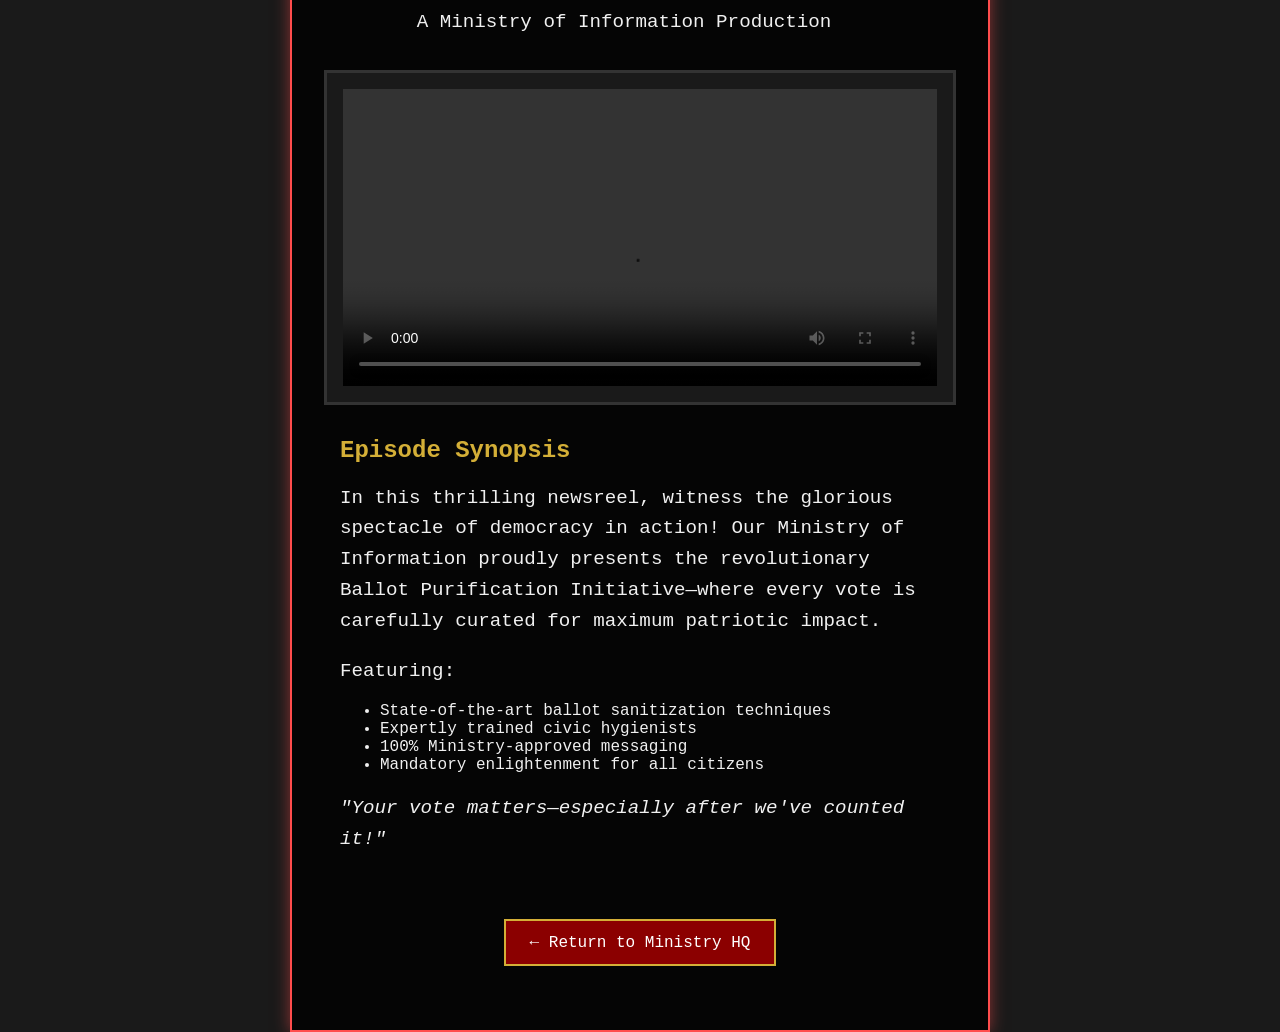
==== ballot-purification.html @ 666b7724 "Add Ballot Purification episode page with video" ====
<!DOCTYPE html>
<html lang="en">
<head>
    <meta charset="UTF-8">
    <meta name="viewport" content="width=device-width, initial-scale=1.0">
    <title>Ballot Purification | Famously Stupid</title>
    <link rel="stylesheet" href="styles.css">
    <style>
        .video-container {
            max-width: 900px;
            margin: 2rem auto;
            background: #1a1a1a;
            padding: 1rem;
            border: 3px solid #333;
        }
        
        video {
            width: 100%;
            display: block;
            background: #000;
        }
        
        .episode-info {
            margin: 2rem auto;
            max-width: 800px;
            text-align: left;
            padding: 0 1rem;
        }
        
        .episode-info h2 {
            color: #d4af37;
            margin-bottom: 1rem;
        }
        
        .episode-info p {
            line-height: 1.6;
            margin-bottom: 1rem;
        }
        
        .back-link {
            display: inline-block;
            margin: 2rem auto;
            padding: 0.8rem 1.5rem;
            background: #8b0000;
            color: #fff;
            text-decoration: none;
            border: 2px solid #d4af37;
            transition: all 0.3s;
        }
        
        .back-link:hover {
            background: #d4af37;
            color: #000;
        }
    </style>
</head>
<body>
    <div class="container">
        <h1>Ballot Purification</h1>
        <p class="subtitle">A Ministry of Information Production</p>
        
        <div class="video-container">
            <video controls>
                <source src="videos/ballot-purification.mp4" type="video/mp4">
                Your browser does not support the video tag.
            </video>
        </div>
        
        <div class="episode-info">
            <h2>Episode Synopsis</h2>
            <p>In this thrilling newsreel, witness the glorious spectacle of democracy in action! Our Ministry of Information proudly presents the revolutionary Ballot Purification Initiative—where every vote is carefully curated for maximum patriotic impact.</p>
            
            <p>Featuring:</p>
            <ul>
                <li>State-of-the-art ballot sanitization techniques</li>
                <li>Expertly trained civic hygienists</li>
                <li>100% Ministry-approved messaging</li>
                <li>Mandatory enlightenment for all citizens</li>
            </ul>
            
            <p><em>"Your vote matters—especially after we've counted it!"</em></p>
        </div>
        
        <a href="index.html" class="back-link">← Return to Ministry HQ</a>
    </div>
</body>
</html>
---- styles.css ----
body {
    background-color: #1a1a1a;
    color: #f0f0f0;
    font-family: 'Courier New', Courier, monospace;
    display: flex;
    flex-direction: column;
    align-items: center;
    justify-content: center;
    height: 100vh;
    margin: 0;
    text-align: center;
}

h1 {
    font-size: 3rem;
    color: #ff4d4d;
    text-transform: uppercase;
    margin-bottom: 0.5rem;
}

p {
    font-size: 1.2rem;
    max-width: 600px;
    line-height: 1.6;
}

.container {
    border: 2px solid #ff4d4d;
    padding: 2rem;
    box-shadow: 0 0 15px rgba(255, 77, 77, 0.5);
    background: rgba(0, 0, 0, 0.8);
}

.blink {
    animation: blinker 1s linear infinite;
    color: #ff4d4d;
    font-weight: bold;
    margin-top: 1rem;
}

@keyframes blinker {
    50% { opacity: 0; }
}

nav {
    margin-top: 2rem;
}

nav a {
    color: #fff;
    text-decoration: none;
    margin: 0 1rem;
    font-size: 1.1rem;
    border-bottom: 1px solid transparent;
    transition: all 0.3s ease;
}

nav a:hover {
    color: #ff4d4d;
    border-bottom: 1px solid #ff4d4d;
}
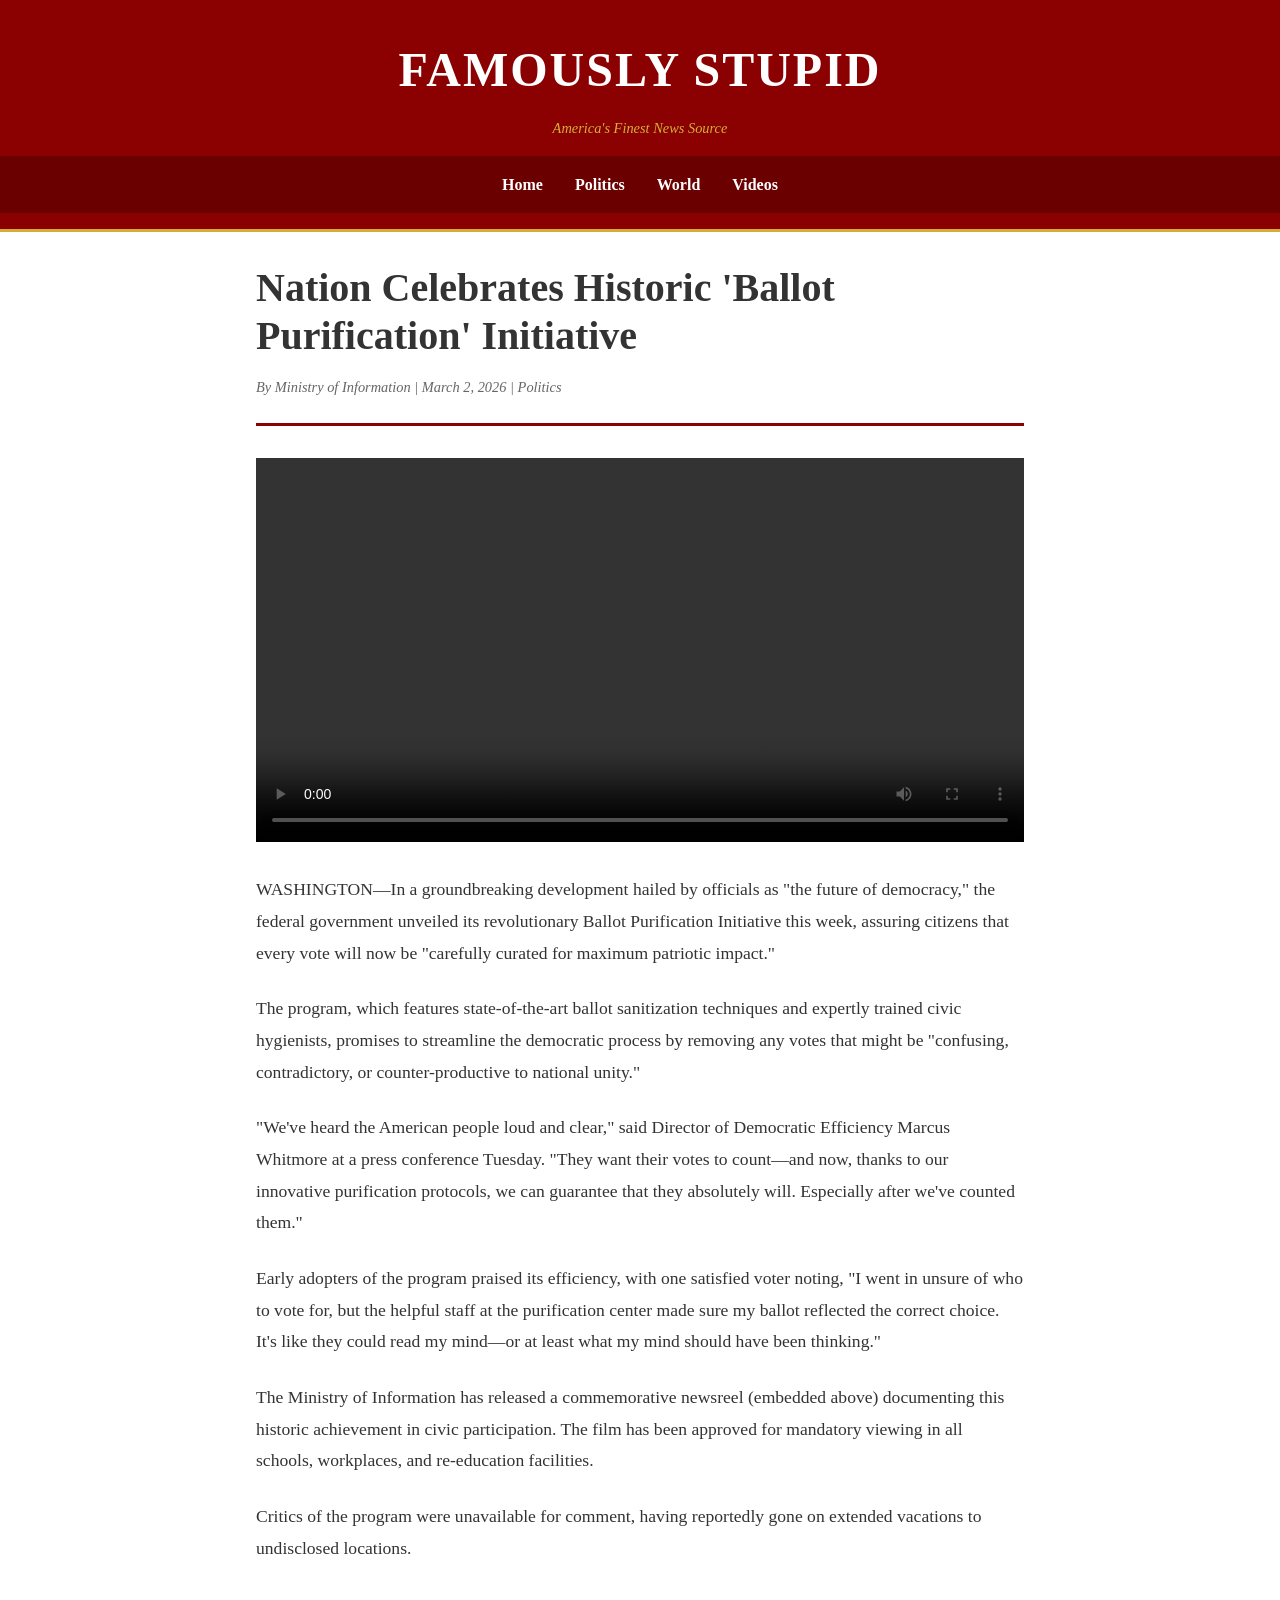
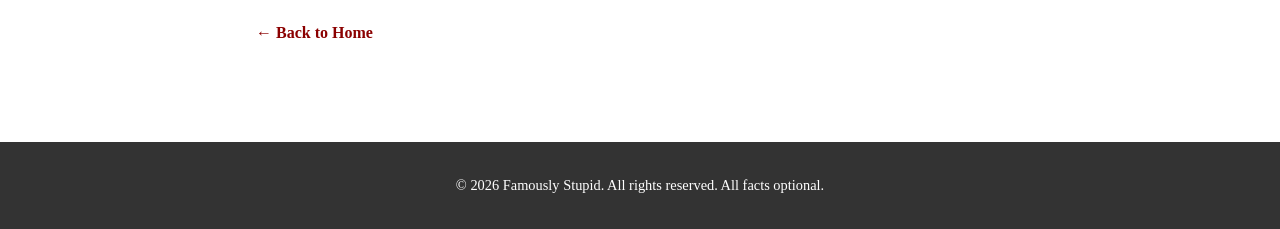
==== commit 26c6d4a1: "Rebuild site as proper Onion-style news satire site" ====
--- a/ballot-purification.html
+++ b/ballot-purification.html
@@ -3,85 +3,111 @@
 <head>
     <meta charset="UTF-8">
     <meta name="viewport" content="width=device-width, initial-scale=1.0">
-    <title>Ballot Purification | Famously Stupid</title>
+    <title>Nation Celebrates Historic 'Ballot Purification' Initiative | Famously Stupid</title>
     <link rel="stylesheet" href="styles.css">
     <style>
-        .video-container {
-            max-width: 900px;
+        .article-container {
+            max-width: 800px;
             margin: 2rem auto;
-            background: #1a1a1a;
-            padding: 1rem;
-            border: 3px solid #333;
+            padding: 0 1rem;
         }
         
-        video {
-            width: 100%;
-            display: block;
+        .article-header {
+            border-bottom: 3px solid #8b0000;
+            padding-bottom: 1.5rem;
+            margin-bottom: 2rem;
+        }
+        
+        .article-header h1 {
+            font-size: 2.5rem;
+            line-height: 1.2;
+            margin-bottom: 1rem;
+        }
+        
+        .article-meta {
+            color: #666;
+            font-size: 0.9rem;
+            font-style: italic;
+        }
+        
+        .video-embed {
+            margin: 2rem 0;
             background: #000;
         }
         
-        .episode-info {
-            margin: 2rem auto;
-            max-width: 800px;
-            text-align: left;
-            padding: 0 1rem;
+        .video-embed video {
+            width: 100%;
+            display: block;
         }
         
-        .episode-info h2 {
-            color: #d4af37;
-            margin-bottom: 1rem;
+        .article-body {
+            font-size: 1.1rem;
+            line-height: 1.8;
         }
         
-        .episode-info p {
-            line-height: 1.6;
-            margin-bottom: 1rem;
+        .article-body p {
+            margin-bottom: 1.5rem;
         }
         
         .back-link {
             display: inline-block;
-            margin: 2rem auto;
-            padding: 0.8rem 1.5rem;
-            background: #8b0000;
-            color: #fff;
+            margin: 2rem 0;
+            color: #8b0000;
             text-decoration: none;
-            border: 2px solid #d4af37;
-            transition: all 0.3s;
+            font-weight: bold;
         }
         
         .back-link:hover {
-            background: #d4af37;
-            color: #000;
+            text-decoration: underline;
         }
     </style>
 </head>
 <body>
-    <div class="container">
-        <h1>Ballot Purification</h1>
-        <p class="subtitle">A Ministry of Information Production</p>
-        
-        <div class="video-container">
+    <header>
+        <div class="logo">
+            <h1>FAMOUSLY STUPID</h1>
+            <p class="tagline">America's Finest News Source</p>
+        </div>
+        <nav>
+            <a href="index.html">Home</a>
+            <a href="#politics">Politics</a>
+            <a href="#world">World</a>
+            <a href="#videos">Videos</a>
+        </nav>
+    </header>
+
+    <article class="article-container">
+        <div class="article-header">
+            <h1>Nation Celebrates Historic 'Ballot Purification' Initiative</h1>
+            <p class="article-meta">By Ministry of Information | March 2, 2026 | Politics</p>
+        </div>
+
+        <div class="video-embed">
             <video controls>
                 <source src="videos/ballot-purification.mp4" type="video/mp4">
                 Your browser does not support the video tag.
             </video>
         </div>
-        
-        <div class="episode-info">
-            <h2>Episode Synopsis</h2>
-            <p>In this thrilling newsreel, witness the glorious spectacle of democracy in action! Our Ministry of Information proudly presents the revolutionary Ballot Purification Initiative—where every vote is carefully curated for maximum patriotic impact.</p>
-            
-            <p>Featuring:</p>
-            <ul>
-                <li>State-of-the-art ballot sanitization techniques</li>
-                <li>Expertly trained civic hygienists</li>
-                <li>100% Ministry-approved messaging</li>
-                <li>Mandatory enlightenment for all citizens</li>
-            </ul>
-            
-            <p><em>"Your vote matters—especially after we've counted it!"</em></p>
+
+        <div class="article-body">
+            <p>WASHINGTON—In a groundbreaking development hailed by officials as "the future of democracy," the federal government unveiled its revolutionary Ballot Purification Initiative this week, assuring citizens that every vote will now be "carefully curated for maximum patriotic impact."</p>
+
+            <p>The program, which features state-of-the-art ballot sanitization techniques and expertly trained civic hygienists, promises to streamline the democratic process by removing any votes that might be "confusing, contradictory, or counter-productive to national unity."</p>
+
+            <p>"We've heard the American people loud and clear," said Director of Democratic Efficiency Marcus Whitmore at a press conference Tuesday. "They want their votes to count—and now, thanks to our innovative purification protocols, we can guarantee that they absolutely will. Especially after we've counted them."</p>
+
+            <p>Early adopters of the program praised its efficiency, with one satisfied voter noting, "I went in unsure of who to vote for, but the helpful staff at the purification center made sure my ballot reflected the correct choice. It's like they could read my mind—or at least what my mind should have been thinking."</p>
+
+            <p>The Ministry of Information has released a commemorative newsreel (embedded above) documenting this historic achievement in civic participation. The film has been approved for mandatory viewing in all schools, workplaces, and re-education facilities.</p>
+
+            <p>Critics of the program were unavailable for comment, having reportedly gone on extended vacations to undisclosed locations.</p>
         </div>
-        
-        <a href="index.html" class="back-link">← Return to Ministry HQ</a>
-    </div>
+
+        <a href="index.html" class="back-link">← Back to Home</a>
+    </article>
+
+    <footer>
+        <p>&copy; 2026 Famously Stupid. All rights reserved. All facts optional.</p>
+    </footer>
 </body>
 </html>
--- a/styles.css
+++ b/styles.css
@@ -1,61 +1,164 @@
-body {
-    background-color: #1a1a1a;
-    color: #f0f0f0;
-    font-family: 'Courier New', Courier, monospace;
-    display: flex;
-    flex-direction: column;
-    align-items: center;
-    justify-content: center;
-    height: 100vh;
+* {
     margin: 0;
-    text-align: center;
+    padding: 0;
+    box-sizing: border-box;
 }
 
-h1 {
-    font-size: 3rem;
-    color: #ff4d4d;
-    text-transform: uppercase;
-    margin-bottom: 0.5rem;
-}
-
-p {
-    font-size: 1.2rem;
-    max-width: 600px;
+body {
+    font-family: Georgia, 'Times New Roman', serif;
+    background: #fff;
+    color: #333;
     line-height: 1.6;
 }
 
-.container {
-    border: 2px solid #ff4d4d;
-    padding: 2rem;
-    box-shadow: 0 0 15px rgba(255, 77, 77, 0.5);
-    background: rgba(0, 0, 0, 0.8);
+/* Header */
+header {
+    background: #8b0000;
+    color: #fff;
+    padding: 1rem 0;
+    border-bottom: 3px solid #d4af37;
 }
 
-.blink {
-    animation: blinker 1s linear infinite;
-    color: #ff4d4d;
-    font-weight: bold;
-    margin-top: 1rem;
+.logo {
+    text-align: center;
+    padding: 1rem 0;
 }
 
-@keyframes blinker {
-    50% { opacity: 0; }
+.logo h1 {
+    font-size: 3rem;
+    font-weight: bold;
+    letter-spacing: 2px;
+    margin: 0;
+}
+
+.tagline {
+    font-size: 0.9rem;
+    font-style: italic;
+    color: #d4af37;
+    margin-top: 0.5rem;
 }
 
 nav {
-    margin-top: 2rem;
+    display: flex;
+    justify-content: center;
+    gap: 2rem;
+    padding: 1rem;
+    background: #6b0000;
 }
 
 nav a {
     color: #fff;
     text-decoration: none;
-    margin: 0 1rem;
-    font-size: 1.1rem;
-    border-bottom: 1px solid transparent;
-    transition: all 0.3s ease;
+    font-size: 1rem;
+    font-weight: bold;
+    transition: color 0.3s;
 }
 
 nav a:hover {
-    color: #ff4d4d;
-    border-bottom: 1px solid #ff4d4d;
+    color: #d4af37;
 }
+
+/* Main Content */
+main {
+    max-width: 1200px;
+    margin: 2rem auto;
+    padding: 0 1rem;
+}
+
+.news-grid {
+    display: grid;
+    grid-template-columns: repeat(auto-fit, minmax(300px, 1fr));
+    gap: 2rem;
+}
+
+/* Featured Article */
+.featured {
+    grid-column: 1 / -1;
+    border-bottom: 3px solid #8b0000;
+    padding-bottom: 2rem;
+    margin-bottom: 1rem;
+}
+
+.featured img {
+    width: 100%;
+    max-height: 450px;
+    object-fit: cover;
+    margin-bottom: 1rem;
+}
+
+.featured h2 {
+    font-size: 2.5rem;
+    margin-bottom: 1rem;
+    color: #000;
+}
+
+.featured .excerpt {
+    font-size: 1.2rem;
+    color: #666;
+}
+
+/* Story Cards */
+.story {
+    border: 1px solid #ddd;
+    padding: 1.5rem;
+    transition: box-shadow 0.3s;
+}
+
+.story:hover {
+    box-shadow: 0 4px 12px rgba(0,0,0,0.1);
+}
+
+.story h3 {
+    font-size: 1.3rem;
+    margin-bottom: 0.5rem;
+    color: #000;
+    line-height: 1.3;
+}
+
+.story .excerpt {
+    font-size: 0.95rem;
+    color: #666;
+}
+
+article a {
+    text-decoration: none;
+    color: inherit;
+}
+
+article a:hover h2,
+article a:hover h3 {
+    color: #8b0000;
+}
+
+/* Footer */
+footer {
+    background: #333;
+    color: #fff;
+    text-align: center;
+    padding: 2rem;
+    margin-top: 4rem;
+}
+
+footer p {
+    font-size: 0.9rem;
+}
+
+/* Responsive */
+@media (max-width: 768px) {
+    .logo h1 {
+        font-size: 2rem;
+    }
+    
+    nav {
+        flex-wrap: wrap;
+        gap: 1rem;
+    }
+    
+    .featured h2 {
+        font-size: 1.8rem;
+    }
+    
+    .news-grid {
+        grid-template-columns: 1fr;
+    }
+}
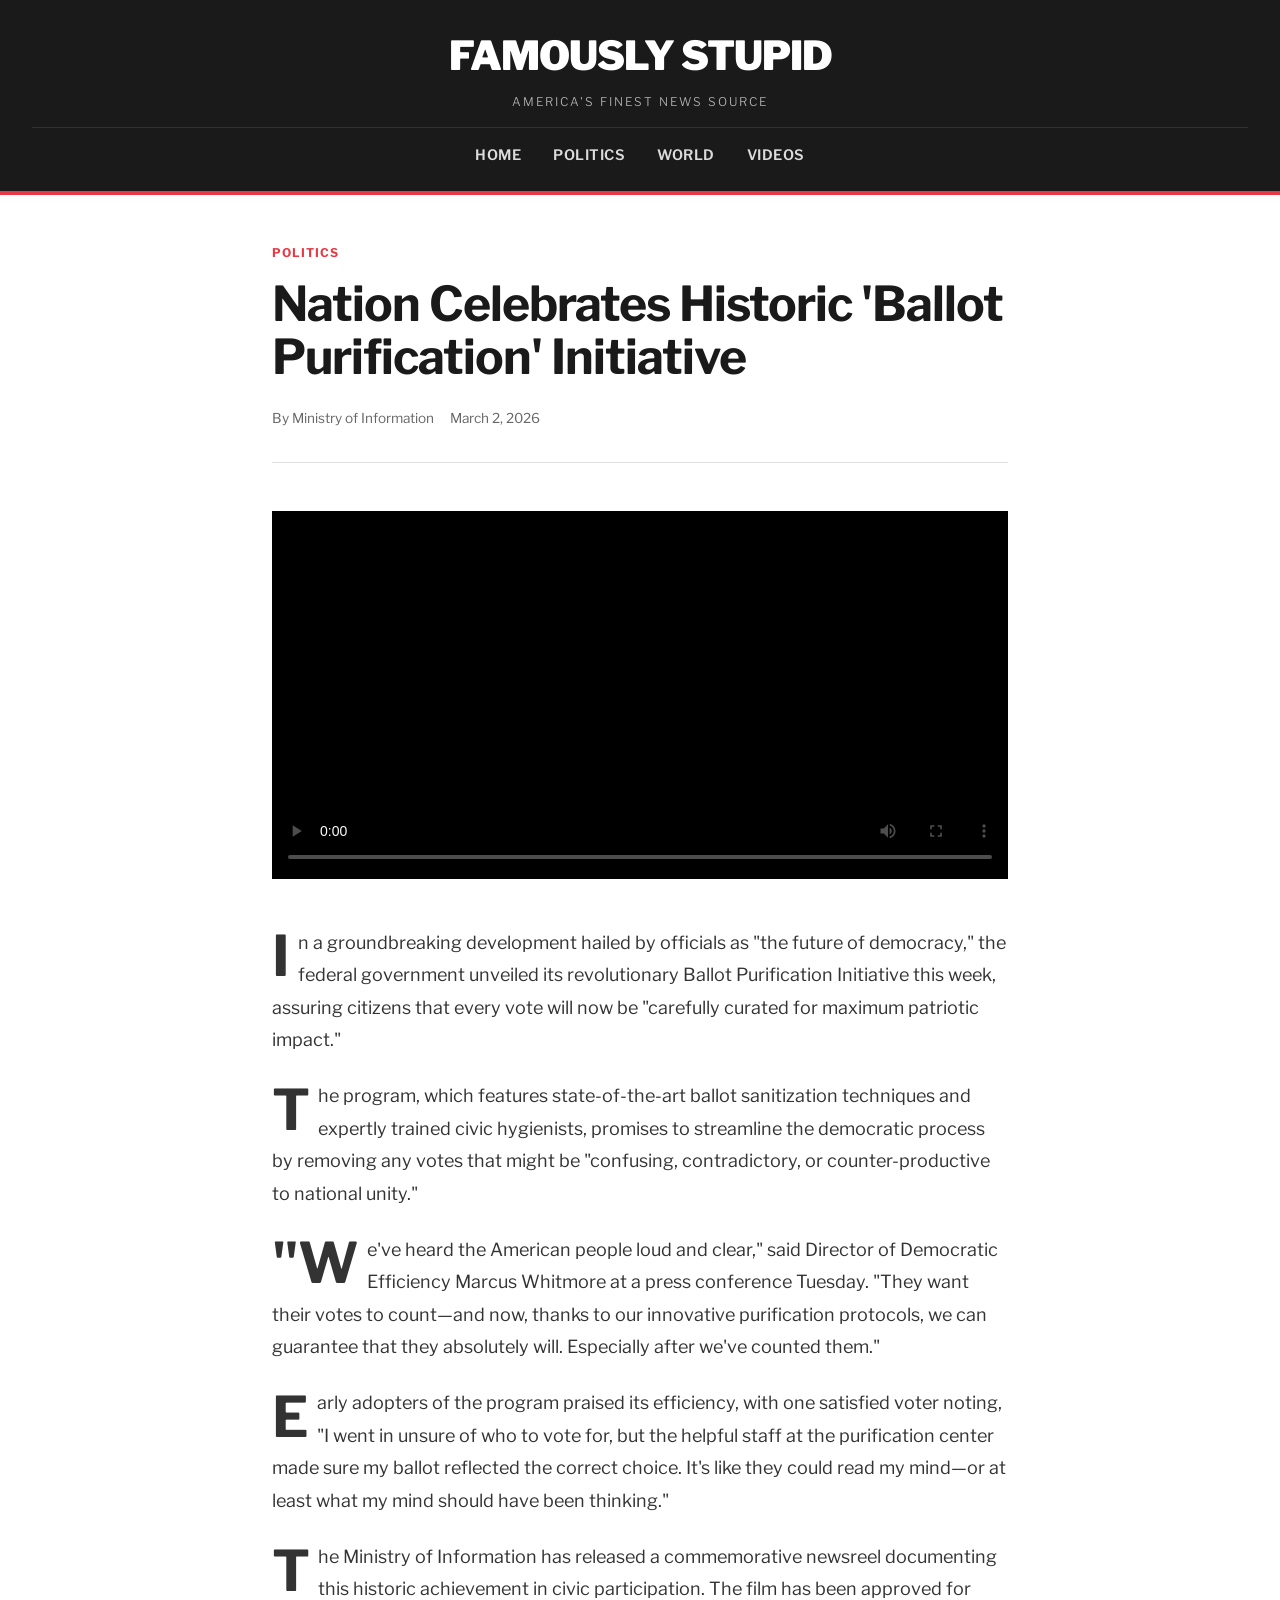
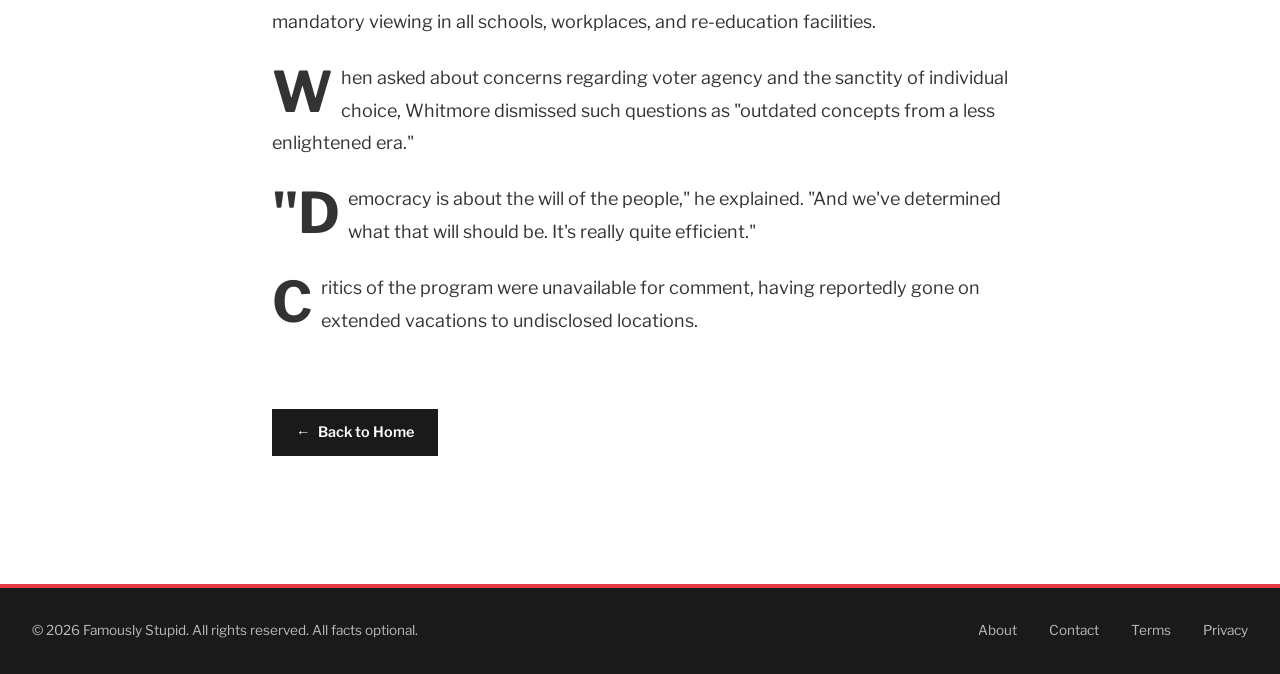
==== commit 37b1727a: "Professional redesign: modern typography, clean grid, proper spacing" ====
--- a/ballot-purification.html
+++ b/ballot-purification.html
@@ -4,93 +4,145 @@
     <meta charset="UTF-8">
     <meta name="viewport" content="width=device-width, initial-scale=1.0">
     <title>Nation Celebrates Historic 'Ballot Purification' Initiative | Famously Stupid</title>
+    <link rel="preconnect" href="https://fonts.googleapis.com">
+    <link rel="preconnect" href="https://fonts.gstatic.com" crossorigin>
+    <link href="https://fonts.googleapis.com/css2?family=Libre+Franklin:wght@300;400;600;700;900&display=swap" rel="stylesheet">
     <link rel="stylesheet" href="styles.css">
     <style>
-        .article-container {
+        .article-page {
             max-width: 800px;
-            margin: 2rem auto;
-            padding: 0 1rem;
+            margin: 0 auto;
+            padding: 3rem 2rem;
         }
-        
+
         .article-header {
-            border-bottom: 3px solid #8b0000;
-            padding-bottom: 1.5rem;
-            margin-bottom: 2rem;
+            border-bottom: 1px solid var(--border);
+            padding-bottom: 2rem;
+            margin-bottom: 3rem;
         }
-        
-        .article-header h1 {
-            font-size: 2.5rem;
-            line-height: 1.2;
+
+        .article-category {
+            font-size: 0.75rem;
+            font-weight: 700;
+            text-transform: uppercase;
+            letter-spacing: 1px;
+            color: var(--accent);
             margin-bottom: 1rem;
         }
-        
+
+        .article-title {
+            font-size: 3rem;
+            font-weight: 700;
+            line-height: 1.1;
+            letter-spacing: -1px;
+            margin-bottom: 1.5rem;
+        }
+
         .article-meta {
-            color: #666;
-            font-size: 0.9rem;
-            font-style: italic;
+            display: flex;
+            gap: 1rem;
+            font-size: 0.85rem;
+            color: var(--secondary);
         }
-        
-        .video-embed {
-            margin: 2rem 0;
+
+        .article-meta span {
+            display: flex;
+            align-items: center;
+            gap: 0.5rem;
+        }
+
+        .video-container {
+            margin: 3rem 0;
             background: #000;
         }
-        
-        .video-embed video {
+
+        .video-container video {
             width: 100%;
             display: block;
         }
-        
-        .article-body {
-            font-size: 1.1rem;
+
+        .article-content {
+            font-size: 1.125rem;
             line-height: 1.8;
+            color: #333;
         }
-        
-        .article-body p {
+
+        .article-content p {
             margin-bottom: 1.5rem;
         }
-        
+
+        .article-content p:first-letter {
+            font-size: 3.5rem;
+            font-weight: 700;
+            line-height: 1;
+            float: left;
+            margin: 0.1rem 0.5rem 0 0;
+        }
+
         .back-link {
-            display: inline-block;
-            margin: 2rem 0;
-            color: #8b0000;
+            display: inline-flex;
+            align-items: center;
+            gap: 0.5rem;
+            margin-top: 3rem;
+            padding: 0.75rem 1.5rem;
+            background: var(--primary);
+            color: #fff;
             text-decoration: none;
-            font-weight: bold;
+            font-weight: 600;
+            font-size: 0.9rem;
+            transition: background 0.2s;
         }
-        
+
         .back-link:hover {
-            text-decoration: underline;
+            background: var(--accent);
+        }
+
+        @media (max-width: 768px) {
+            .article-title {
+                font-size: 2rem;
+            }
+
+            .article-content {
+                font-size: 1rem;
+            }
         }
     </style>
 </head>
 <body>
-    <header>
-        <div class="logo">
-            <h1>FAMOUSLY STUPID</h1>
-            <p class="tagline">America's Finest News Source</p>
+    <header class="site-header">
+        <div class="header-container">
+            <div class="branding">
+                <h1 class="site-logo">FAMOUSLY STUPID</h1>
+                <p class="site-tagline">America's Finest News Source</p>
+            </div>
+            <nav class="main-nav">
+                <a href="index.html">Home</a>
+                <a href="#">Politics</a>
+                <a href="#">World</a>
+                <a href="#">Videos</a>
+            </nav>
         </div>
-        <nav>
-            <a href="index.html">Home</a>
-            <a href="#politics">Politics</a>
-            <a href="#world">World</a>
-            <a href="#videos">Videos</a>
-        </nav>
     </header>
 
-    <article class="article-container">
-        <div class="article-header">
-            <h1>Nation Celebrates Historic 'Ballot Purification' Initiative</h1>
-            <p class="article-meta">By Ministry of Information | March 2, 2026 | Politics</p>
-        </div>
+    <article class="article-page">
+        <header class="article-header">
+            <div class="article-category">Politics</div>
+            <h1 class="article-title">Nation Celebrates Historic 'Ballot Purification' Initiative</h1>
+            <div class="article-meta">
+                <span>By Ministry of Information</span>
+                <span>March 2, 2026</span>
+            </div>
+        </header>
 
-        <div class="video-embed">
-            <video controls>
+        <div class="video-container">
+            <video controls poster="https://images.unsplash.com/photo-1540910419892-4a36d2c3266c?w=800&h=450&fit=crop">
                 <source src="videos/ballot-purification.mp4" type="video/mp4">
                 Your browser does not support the video tag.
             </video>
         </div>
 
-        <div class="article-body">
-            <p>WASHINGTON—In a groundbreaking development hailed by officials as "the future of democracy," the federal government unveiled its revolutionary Ballot Purification Initiative this week, assuring citizens that every vote will now be "carefully curated for maximum patriotic impact."</p>
+        <div class="article-content">
+            <p>In a groundbreaking development hailed by officials as "the future of democracy," the federal government unveiled its revolutionary Ballot Purification Initiative this week, assuring citizens that every vote will now be "carefully curated for maximum patriotic impact."</p>
 
             <p>The program, which features state-of-the-art ballot sanitization techniques and expertly trained civic hygienists, promises to streamline the democratic process by removing any votes that might be "confusing, contradictory, or counter-productive to national unity."</p>
 
@@ -98,16 +150,31 @@
 
             <p>Early adopters of the program praised its efficiency, with one satisfied voter noting, "I went in unsure of who to vote for, but the helpful staff at the purification center made sure my ballot reflected the correct choice. It's like they could read my mind—or at least what my mind should have been thinking."</p>
 
-            <p>The Ministry of Information has released a commemorative newsreel (embedded above) documenting this historic achievement in civic participation. The film has been approved for mandatory viewing in all schools, workplaces, and re-education facilities.</p>
+            <p>The Ministry of Information has released a commemorative newsreel documenting this historic achievement in civic participation. The film has been approved for mandatory viewing in all schools, workplaces, and re-education facilities.</p>
+
+            <p>When asked about concerns regarding voter agency and the sanctity of individual choice, Whitmore dismissed such questions as "outdated concepts from a less enlightened era."</p>
+
+            <p>"Democracy is about the will of the people," he explained. "And we've determined what that will should be. It's really quite efficient."</p>
 
             <p>Critics of the program were unavailable for comment, having reportedly gone on extended vacations to undisclosed locations.</p>
         </div>
 
-        <a href="index.html" class="back-link">← Back to Home</a>
+        <a href="index.html" class="back-link">
+            <span>←</span>
+            <span>Back to Home</span>
+        </a>
     </article>
 
-    <footer>
-        <p>&copy; 2026 Famously Stupid. All rights reserved. All facts optional.</p>
+    <footer class="site-footer">
+        <div class="footer-content">
+            <p>&copy; 2026 Famously Stupid. All rights reserved. All facts optional.</p>
+            <nav class="footer-nav">
+                <a href="#">About</a>
+                <a href="#">Contact</a>
+                <a href="#">Terms</a>
+                <a href="#">Privacy</a>
+            </nav>
+        </div>
     </footer>
 </body>
 </html>
--- a/styles.css
+++ b/styles.css
@@ -1,3 +1,12 @@
+:root {
+    --primary: #1a1a1a;
+    --secondary: #666;
+    --accent: #e63946;
+    --bg: #ffffff;
+    --border: #e0e0e0;
+    --hover: #f5f5f5;
+}
+
 * {
     margin: 0;
     padding: 0;
@@ -5,160 +14,278 @@
 }
 
 body {
-    font-family: Georgia, 'Times New Roman', serif;
-    background: #fff;
-    color: #333;
+    font-family: 'Libre Franklin', -apple-system, BlinkMacSystemFont, 'Segoe UI', sans-serif;
+    background: var(--bg);
+    color: var(--primary);
     line-height: 1.6;
+    -webkit-font-smoothing: antialiased;
 }
 
 /* Header */
-header {
-    background: #8b0000;
+.site-header {
+    background: var(--primary);
+    border-bottom: 4px solid var(--accent);
+    position: sticky;
+    top: 0;
+    z-index: 1000;
+}
+
+.header-container {
+    max-width: 1280px;
+    margin: 0 auto;
+    padding: 1.5rem 2rem;
+}
+
+.branding {
+    text-align: center;
+    margin-bottom: 1rem;
+}
+
+.site-logo {
+    font-size: 2.5rem;
+    font-weight: 900;
+    letter-spacing: -1px;
     color: #fff;
-    padding: 1rem 0;
-    border-bottom: 3px solid #d4af37;
-}
-
-.logo {
-    text-align: center;
-    padding: 1rem 0;
-}
-
-.logo h1 {
-    font-size: 3rem;
-    font-weight: bold;
+    margin: 0;
+}
+
+.site-tagline {
+    font-size: 0.75rem;
+    font-weight: 300;
+    text-transform: uppercase;
     letter-spacing: 2px;
-    margin: 0;
-}
-
-.tagline {
-    font-size: 0.9rem;
-    font-style: italic;
-    color: #d4af37;
-    margin-top: 0.5rem;
-}
-
-nav {
+    color: rgba(255,255,255,0.7);
+    margin-top: 0.25rem;
+}
+
+.main-nav {
     display: flex;
     justify-content: center;
     gap: 2rem;
-    padding: 1rem;
-    background: #6b0000;
-}
-
-nav a {
+    padding-top: 1rem;
+    border-top: 1px solid rgba(255,255,255,0.1);
+}
+
+.main-nav a {
+    color: rgba(255,255,255,0.85);
+    text-decoration: none;
+    font-size: 0.9rem;
+    font-weight: 600;
+    text-transform: uppercase;
+    letter-spacing: 0.5px;
+    transition: color 0.2s;
+}
+
+.main-nav a:hover {
     color: #fff;
-    text-decoration: none;
+}
+
+/* Content */
+.content-wrapper {
+    max-width: 1280px;
+    margin: 0 auto;
+    padding: 3rem 2rem;
+}
+
+/* Hero */
+.hero-section {
+    margin-bottom: 4rem;
+}
+
+.hero-story {
+    border-bottom: 1px solid var(--border);
+    padding-bottom: 3rem;
+}
+
+.story-link {
+    text-decoration: none;
+    color: inherit;
+    display: grid;
+    grid-template-columns: 1fr 1fr;
+    gap: 3rem;
+    align-items: center;
+}
+
+.story-image img {
+    width: 100%;
+    height: 400px;
+    object-fit: cover;
+    display: block;
+}
+
+.story-title {
+    font-size: 3rem;
+    font-weight: 700;
+    line-height: 1.1;
+    margin-bottom: 1rem;
+    letter-spacing: -1px;
+    transition: color 0.2s;
+}
+
+.story-link:hover .story-title {
+    color: var(--accent);
+}
+
+.story-excerpt {
+    font-size: 1.25rem;
+    line-height: 1.6;
+    color: var(--secondary);
+    font-weight: 300;
+}
+
+/* Articles Grid */
+.articles-grid {
+    display: grid;
+    grid-template-columns: repeat(auto-fill, minmax(300px, 1fr));
+    gap: 2rem;
+}
+
+.article-card {
+    border-bottom: 1px solid var(--border);
+    padding-bottom: 1.5rem;
+    transition: transform 0.2s;
+}
+
+.article-card:hover {
+    transform: translateY(-2px);
+}
+
+.article-card a {
+    text-decoration: none;
+    color: inherit;
+}
+
+.article-card h3 {
+    font-size: 1.25rem;
+    font-weight: 700;
+    line-height: 1.3;
+    margin-bottom: 0.5rem;
+    transition: color 0.2s;
+}
+
+.article-card a:hover h3 {
+    color: var(--accent);
+}
+
+.article-card .meta {
+    font-size: 0.75rem;
+    color: var(--secondary);
+    text-transform: uppercase;
+    letter-spacing: 0.5px;
+    font-weight: 600;
+}
+
+/* Featured Cards */
+.article-card.featured {
+    grid-column: span 2;
+    border: 1px solid var(--border);
+    padding: 0;
+    border-bottom-width: 1px;
+}
+
+.article-card.featured a {
+    display: grid;
+    grid-template-columns: 1fr 1fr;
+    gap: 2rem;
+    padding: 1.5rem;
+}
+
+.card-image {
+    grid-column: 1;
+}
+
+.card-image img {
+    width: 100%;
+    height: 250px;
+    object-fit: cover;
+    display: block;
+}
+
+.article-card.featured .excerpt {
     font-size: 1rem;
-    font-weight: bold;
-    transition: color 0.3s;
-}
-
-nav a:hover {
-    color: #d4af37;
-}
-
-/* Main Content */
-main {
-    max-width: 1200px;
-    margin: 2rem auto;
-    padding: 0 1rem;
-}
-
-.news-grid {
-    display: grid;
-    grid-template-columns: repeat(auto-fit, minmax(300px, 1fr));
-    gap: 2rem;
-}
-
-/* Featured Article */
-.featured {
-    grid-column: 1 / -1;
-    border-bottom: 3px solid #8b0000;
-    padding-bottom: 2rem;
-    margin-bottom: 1rem;
-}
-
-.featured img {
-    width: 100%;
-    max-height: 450px;
-    object-fit: cover;
-    margin-bottom: 1rem;
-}
-
-.featured h2 {
-    font-size: 2.5rem;
-    margin-bottom: 1rem;
-    color: #000;
-}
-
-.featured .excerpt {
-    font-size: 1.2rem;
-    color: #666;
-}
-
-/* Story Cards */
-.story {
-    border: 1px solid #ddd;
-    padding: 1.5rem;
-    transition: box-shadow 0.3s;
-}
-
-.story:hover {
-    box-shadow: 0 4px 12px rgba(0,0,0,0.1);
-}
-
-.story h3 {
-    font-size: 1.3rem;
+    color: var(--secondary);
     margin-bottom: 0.5rem;
-    color: #000;
-    line-height: 1.3;
-}
-
-.story .excerpt {
-    font-size: 0.95rem;
-    color: #666;
-}
-
-article a {
-    text-decoration: none;
-    color: inherit;
-}
-
-article a:hover h2,
-article a:hover h3 {
-    color: #8b0000;
+    line-height: 1.5;
 }
 
 /* Footer */
-footer {
-    background: #333;
+.site-footer {
+    background: var(--primary);
+    color: rgba(255,255,255,0.7);
+    margin-top: 5rem;
+    padding: 2rem;
+    border-top: 4px solid var(--accent);
+}
+
+.footer-content {
+    max-width: 1280px;
+    margin: 0 auto;
+    display: flex;
+    justify-content: space-between;
+    align-items: center;
+}
+
+.footer-content p {
+    font-size: 0.85rem;
+}
+
+.footer-nav {
+    display: flex;
+    gap: 2rem;
+}
+
+.footer-nav a {
+    color: rgba(255,255,255,0.7);
+    text-decoration: none;
+    font-size: 0.85rem;
+    transition: color 0.2s;
+}
+
+.footer-nav a:hover {
     color: #fff;
-    text-align: center;
-    padding: 2rem;
-    margin-top: 4rem;
-}
-
-footer p {
-    font-size: 0.9rem;
 }
 
 /* Responsive */
+@media (max-width: 1024px) {
+    .story-link {
+        grid-template-columns: 1fr;
+        gap: 2rem;
+    }
+
+    .article-card.featured a {
+        grid-template-columns: 1fr;
+    }
+
+    .article-card.featured {
+        grid-column: span 1;
+    }
+}
+
 @media (max-width: 768px) {
-    .logo h1 {
+    .site-logo {
         font-size: 2rem;
     }
-    
-    nav {
+
+    .main-nav {
         flex-wrap: wrap;
         gap: 1rem;
     }
-    
-    .featured h2 {
-        font-size: 1.8rem;
-    }
-    
-    .news-grid {
+
+    .story-title {
+        font-size: 2rem;
+    }
+
+    .story-excerpt {
+        font-size: 1.1rem;
+    }
+
+    .articles-grid {
         grid-template-columns: 1fr;
     }
-}
+
+    .footer-content {
+        flex-direction: column;
+        gap: 1rem;
+        text-align: center;
+    }
+}
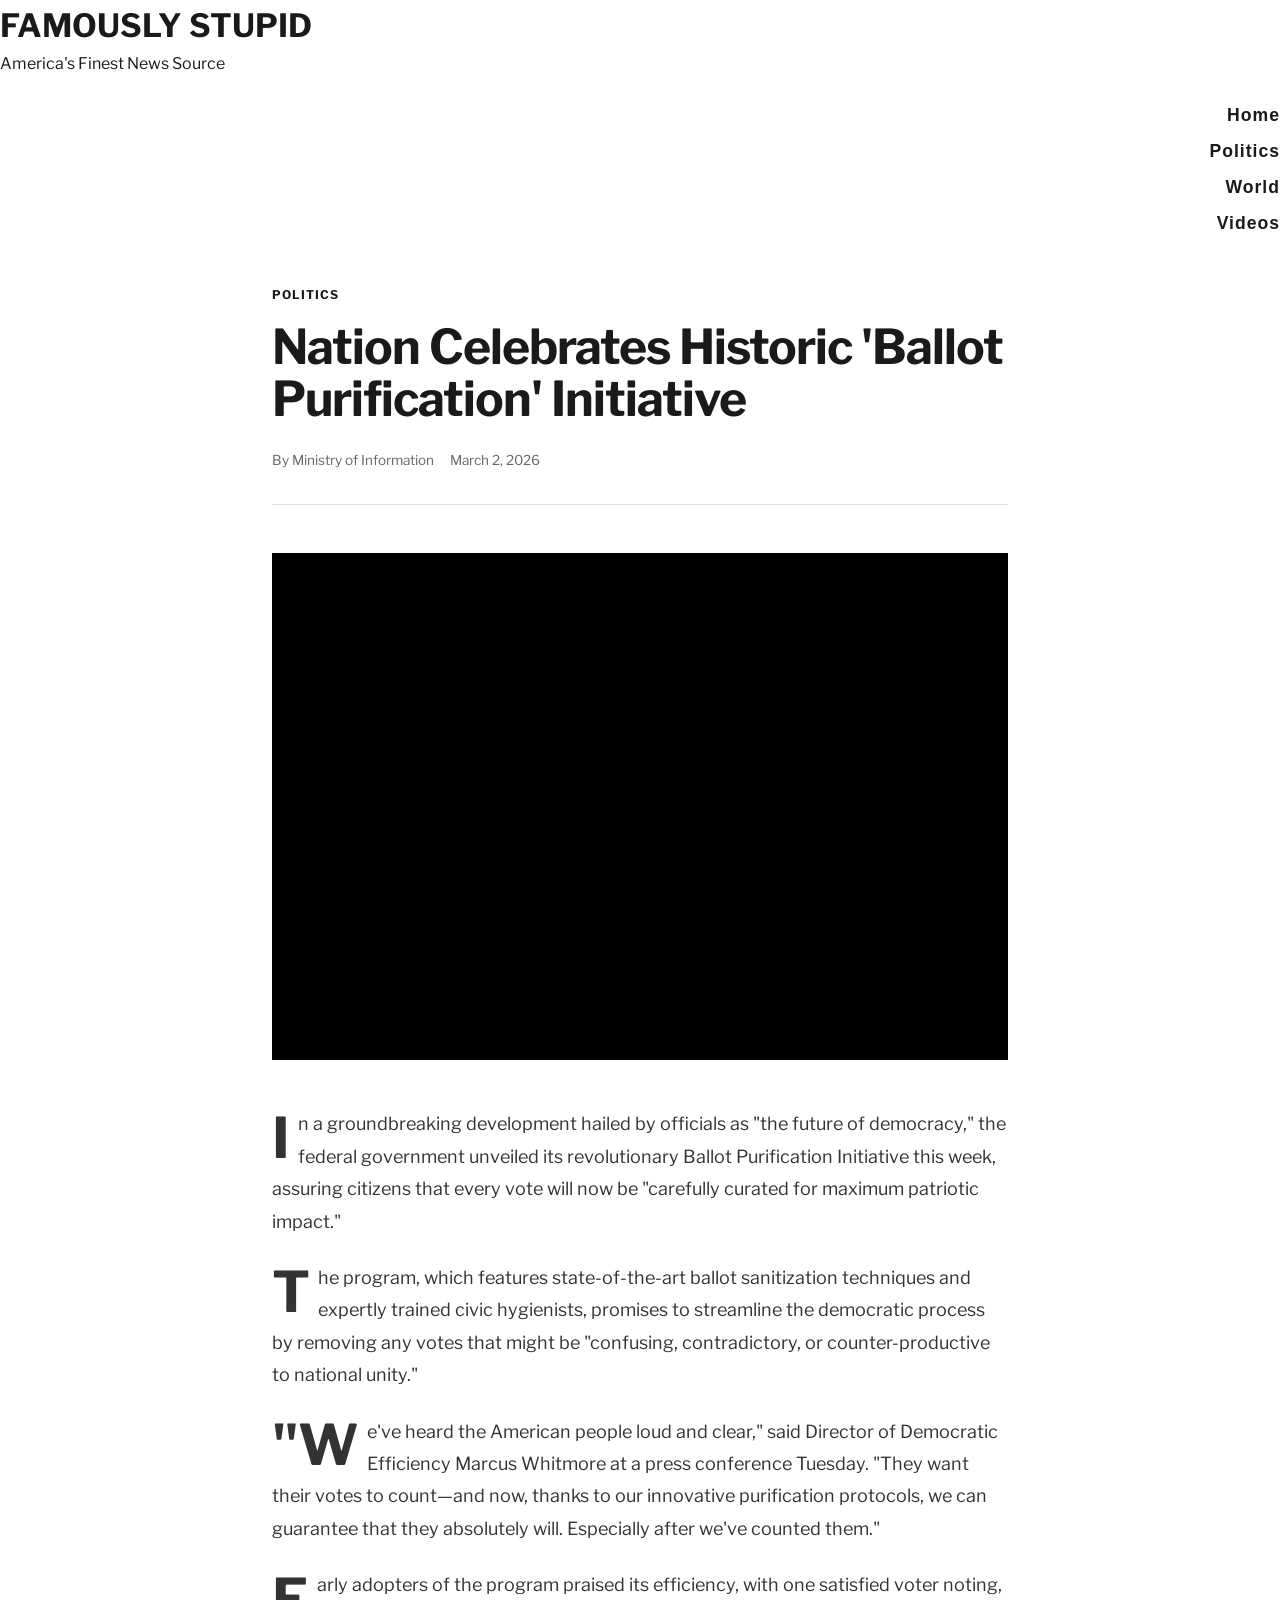
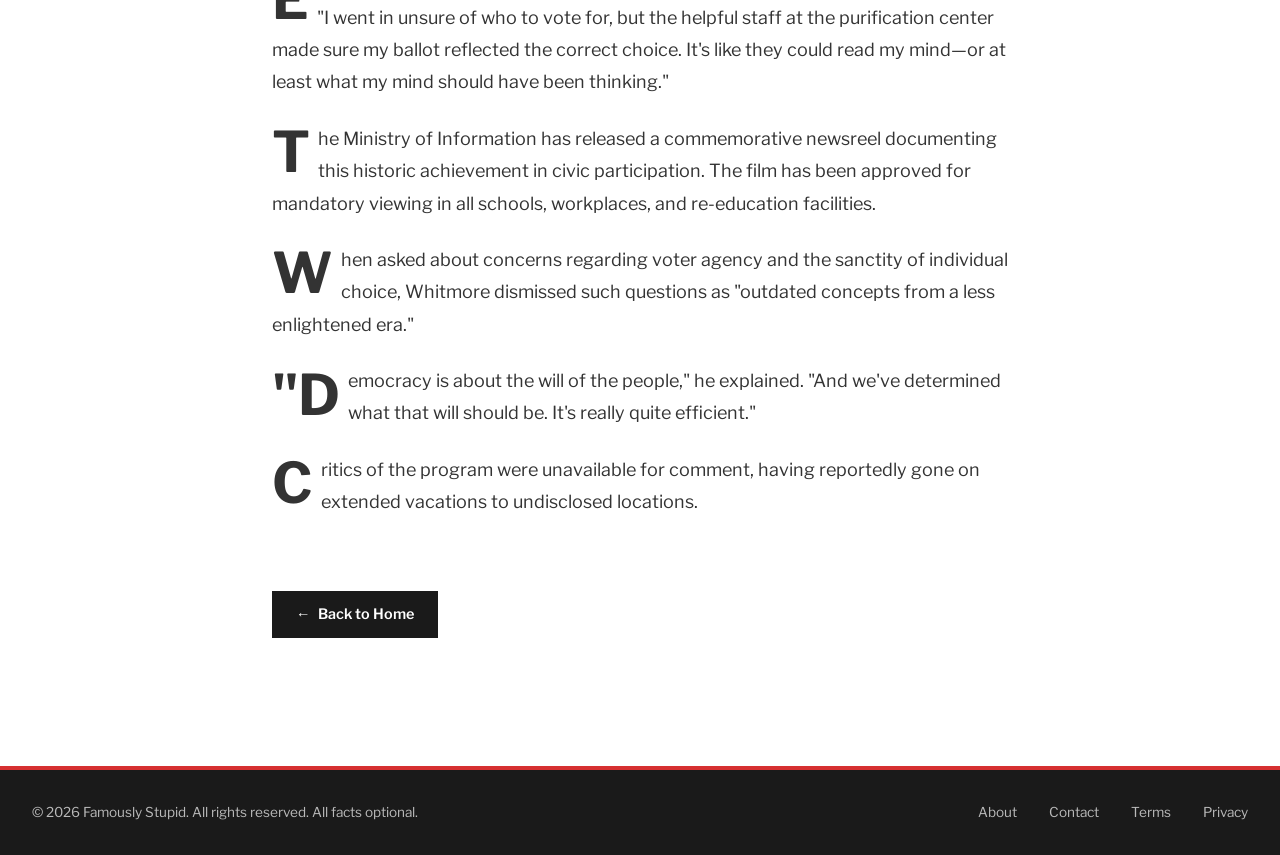
==== commit f84e0ce1: "Replace video with YouTube embed" ====
--- a/ballot-purification.html
+++ b/ballot-purification.html
@@ -135,10 +135,7 @@
         </header>
 
         <div class="video-container">
-            <video controls poster="https://images.unsplash.com/photo-1540910419892-4a36d2c3266c?w=800&h=450&fit=crop">
-                <source src="videos/ballot-purification.mp4" type="video/mp4">
-                Your browser does not support the video tag.
-            </video>
+            <iframe width="100%" height="500" src="https://www.youtube.com/embed/4MiT-Z_tH1E?si=irPX4M8GunarHZwM" title="YouTube video player" frameborder="0" allow="accelerometer; autoplay; clipboard-write; encrypted-media; gyroscope; picture-in-picture; web-share" referrerpolicy="strict-origin-when-cross-origin" allowfullscreen></iframe>
         </div>
 
         <div class="article-content">
--- a/styles.css
+++ b/styles.css
@@ -1,7 +1,7 @@
 :root {
     --primary: #1a1a1a;
     --secondary: #666;
-    --accent: #e63946;
+    --accent-red: #d63031;
     --bg: #ffffff;
     --border: #e0e0e0;
     --hover: #f5f5f5;
@@ -21,63 +21,149 @@
     -webkit-font-smoothing: antialiased;
 }
 
-/* Header */
-.site-header {
-    background: var(--primary);
-    border-bottom: 4px solid var(--accent);
+/* Split Header Design */
+.split-header {
     position: sticky;
     top: 0;
     z-index: 1000;
-}
-
-.header-container {
-    max-width: 1280px;
-    margin: 0 auto;
-    padding: 1.5rem 2rem;
-}
-
-.branding {
+    background: var(--bg);
+    border-bottom: 3px solid var(--primary);
+}
+
+.header-grid {
+    display: grid;
+    grid-template-columns: 1fr 1fr;
+    min-height: 200px;
+}
+
+.header-left {
+    background: var(--accent-red);
+    padding: 2rem;
+    position: relative;
+    display: flex;
+    align-items: center;
+    justify-content: center;
+    overflow: hidden;
+}
+
+.header-right {
+    background: var(--bg);
+    padding: 2rem;
+    position: relative;
+    display: flex;
+    flex-direction: column;
+    align-items: center;
+    justify-content: center;
+}
+
+.logo-text {
+    font-family: 'Bebas Neue', 'Arial Narrow', sans-serif;
+    font-size: clamp(3rem, 8vw, 6rem);
+    font-weight: 700;
+    letter-spacing: -2px;
+    line-height: 0.9;
     text-align: center;
-    margin-bottom: 1rem;
-}
-
-.site-logo {
-    font-size: 2.5rem;
+}
+
+.logo-part-1 {
+    color: var(--bg);
+    display: block;
+}
+
+.logo-part-2 {
+    color: var(--accent-red);
+    display: block;
+}
+
+/* Geometric Shapes */
+.geometric-shapes {
+    position: absolute;
+}
+
+.header-left .geometric-shapes {
+    top: 1rem;
+    right: 1rem;
+}
+
+.header-right .geometric-shapes {
+    bottom: 1rem;
+    right: 1rem;
+}
+
+.shape {
+    position: absolute;
+}
+
+.circle {
+    width: 40px;
+    height: 40px;
+    background: #000;
+    border-radius: 50%;
+    top: 0;
+    left: 0;
+}
+
+.triangle {
+    width: 0;
+    height: 0;
+    border-left: 25px solid transparent;
+    border-right: 25px solid transparent;
+    border-bottom: 43px solid #2d3192;
+    top: 50px;
+    left: 60px;
+}
+
+.square {
+    width: 50px;
+    height: 35px;
+    background: #f1c40f;
+    top: 0;
+    left: 0;
+}
+
+.question {
+    font-family: 'Bebas Neue', sans-serif;
+    font-size: 4rem;
+    color: var(--accent-red);
     font-weight: 900;
-    letter-spacing: -1px;
-    color: #fff;
-    margin: 0;
-}
-
-.site-tagline {
-    font-size: 0.75rem;
-    font-weight: 300;
+    line-height: 1;
+    bottom: -20px;
+    left: -80px;
+}
+
+/* Navigation */
+.main-nav {
+    display: flex;
+    flex-direction: column;
+    gap: 0.5rem;
+    margin-top: 1.5rem;
+    align-items: flex-end;
+}
+
+.main-nav a {
+    color: var(--primary);
+    text-decoration: none;
+    font-size: 1.1rem;
+    font-weight: 700;
+    letter-spacing: 1px;
+    transition: color 0.2s;
+    font-family: 'Bebas Neue', sans-serif;
+}
+
+.main-nav a:hover {
+    color: var(--accent-red);
+}
+
+/* Tagline */
+.tagline {
+    text-align: center;
+    padding: 0.75rem;
+    background: var(--primary);
+    color: var(--bg);
+    font-size: 0.85rem;
+    font-weight: 600;
     text-transform: uppercase;
     letter-spacing: 2px;
-    color: rgba(255,255,255,0.7);
-    margin-top: 0.25rem;
-}
-
-.main-nav {
-    display: flex;
-    justify-content: center;
-    gap: 2rem;
-    padding-top: 1rem;
-    border-top: 1px solid rgba(255,255,255,0.1);
-}
-
-.main-nav a {
-    color: rgba(255,255,255,0.85);
-    text-decoration: none;
-    font-size: 0.9rem;
-    font-weight: 600;
-    text-transform: uppercase;
-    letter-spacing: 0.5px;
-    transition: color 0.2s;
-}
-
-.main-nav a:hover {
-    color: #fff;
 }
 
 /* Content */
@@ -111,6 +197,7 @@
     height: 400px;
     object-fit: cover;
     display: block;
+    border: 3px solid var(--accent-red);
 }
 
 .story-title {
@@ -123,7 +210,7 @@
 }
 
 .story-link:hover .story-title {
-    color: var(--accent);
+    color: var(--accent-red);
 }
 
 .story-excerpt {
@@ -164,7 +251,7 @@
 }
 
 .article-card a:hover h3 {
-    color: var(--accent);
+    color: var(--accent-red);
 }
 
 .article-card .meta {
@@ -178,9 +265,9 @@
 /* Featured Cards */
 .article-card.featured {
     grid-column: span 2;
-    border: 1px solid var(--border);
+    border: 3px solid var(--accent-red);
     padding: 0;
-    border-bottom-width: 1px;
+    border-bottom-width: 3px;
 }
 
 .article-card.featured a {
@@ -214,7 +301,7 @@
     color: rgba(255,255,255,0.7);
     margin-top: 5rem;
     padding: 2rem;
-    border-top: 4px solid var(--accent);
+    border-top: 4px solid var(--accent-red);
 }
 
 .footer-content {
@@ -247,6 +334,20 @@
 
 /* Responsive */
 @media (max-width: 1024px) {
+    .header-grid {
+        grid-template-columns: 1fr;
+    }
+
+    .header-left, .header-right {
+        min-height: 120px;
+    }
+
+    .main-nav {
+        flex-direction: row;
+        justify-content: center;
+        align-items: center;
+    }
+
     .story-link {
         grid-template-columns: 1fr;
         gap: 2rem;
@@ -262,8 +363,8 @@
 }
 
 @media (max-width: 768px) {
-    .site-logo {
-        font-size: 2rem;
+    .logo-text {
+        font-size: 2.5rem;
     }
 
     .main-nav {
@@ -288,4 +389,8 @@
         gap: 1rem;
         text-align: center;
     }
-}
+
+    .geometric-shapes {
+        display: none;
+    }
+}
